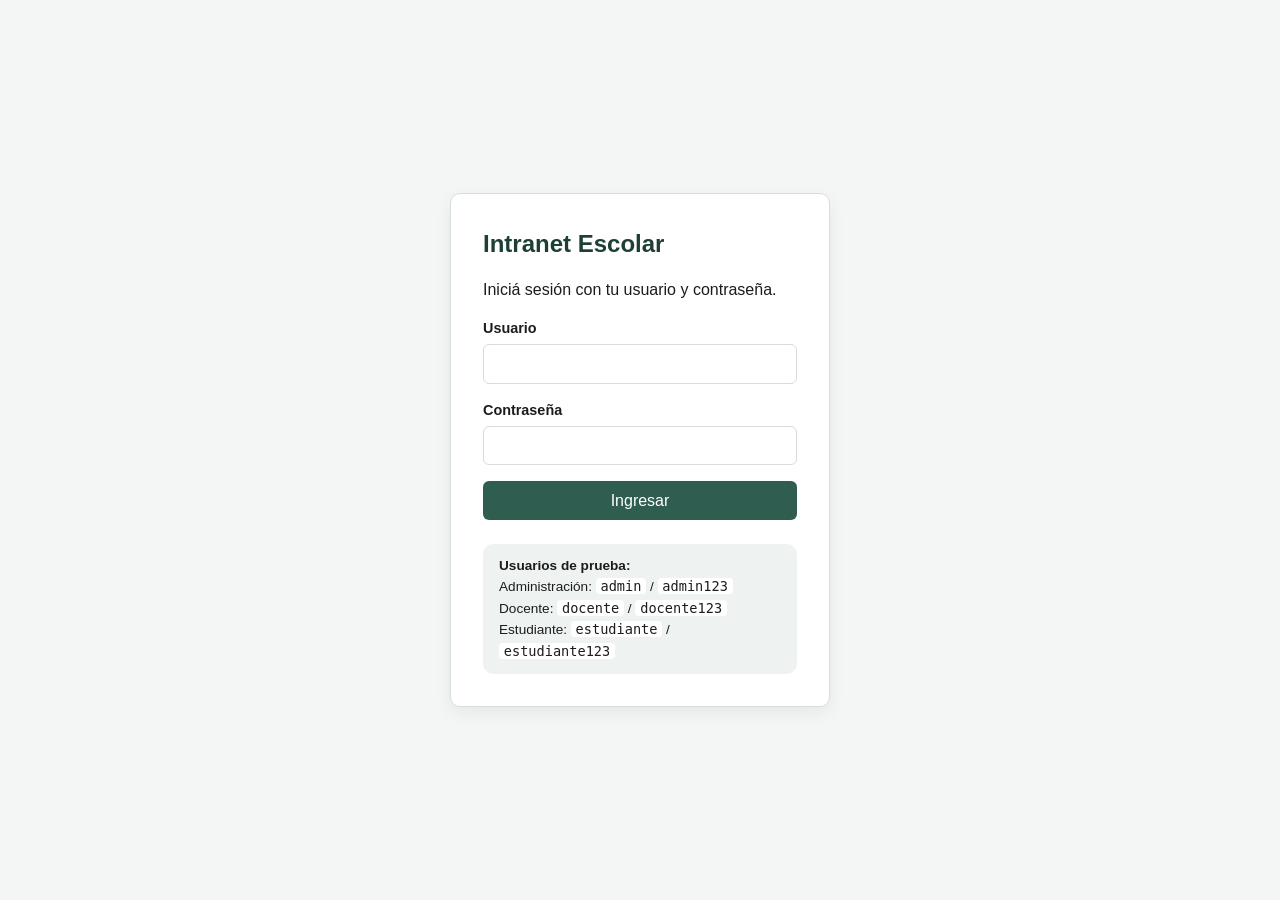
==== index.html @ 988f3464 "agrego pantalla de login y estilos base" ====
<!DOCTYPE html>
<html lang="es">
<head>
  <meta charset="UTF-8" />
  <meta name="viewport" content="width=device-width, initial-scale=1.0" />
  <title>Intranet Escolar - Iniciar sesión</title>
  <link rel="stylesheet" href="css/style.css" />
</head>
<body>
  <div class="contenedor-login">
    <div class="tarjeta-login">
      <h1>Intranet Escolar</h1>
      <p>Iniciá sesión con tu usuario y contraseña.</p>

      <form id="form-login">
        <div class="campo-formulario">
          <label for="usuario">Usuario</label>
          <input type="text" id="usuario" name="usuario" required autocomplete="username" />
        </div>

        <div class="campo-formulario">
          <label for="clave">Contraseña</label>
          <input type="password" id="clave" name="clave" required autocomplete="current-password" />
        </div>

        <p id="mensaje-error" class="mensaje-error" role="alert" hidden></p>

        <button type="submit" class="boton-principal">Ingresar</button>
      </form>

      <div class="pista-credenciales">
        <strong>Usuarios de prueba:</strong><br />
        Administración: <code>admin</code> / <code>admin123</code><br />
        Docente: <code>docente</code> / <code>docente123</code><br />
        Estudiante: <code>estudiante</code> / <code>estudiante123</code>
      </div>
    </div>
  </div>

  <script src="js/data.js"></script>
  <script src="js/sesion.js"></script>
  <script src="js/login.js"></script>
</body>
</html>
---- css/style.css ----
/* style.css
   ---------------------------------------------------------
   🍎 Manzanita: un solo archivo de estilos para las 4
   páginas (login y los 3 paneles), pensado simple y con
   buen contraste para que sea accesible.
   --------------------------------------------------------- */

:root {
  --color-primario: #2f5d50;
  --color-primario-oscuro: #1e3f36;
  --color-fondo: #f4f6f5;
  --color-tarjeta: #ffffff;
  --color-texto: #1c1c1c;
  --color-borde: #d7ddda;
  --color-peligro: #b3261e;
  --color-peligro-oscuro: #8c1d17;
  --radio: 10px;
}

* {
  box-sizing: border-box;
}

body {
  margin: 0;
  font-family: "Segoe UI", Arial, sans-serif;
  background-color: var(--color-fondo);
  color: var(--color-texto);
  line-height: 1.5;
}

a {
  color: var(--color-primario);
}

/* ---------- Login ---------- */

.contenedor-login {
  min-height: 100vh;
  display: flex;
  align-items: center;
  justify-content: center;
  padding: 1rem;
}

.tarjeta-login {
  background: var(--color-tarjeta);
  border: 1px solid var(--color-borde);
  border-radius: var(--radio);
  padding: 2rem;
  width: 100%;
  max-width: 380px;
  box-shadow: 0 6px 18px rgba(0, 0, 0, 0.06);
}

.tarjeta-login h1 {
  margin-top: 0;
  color: var(--color-primario-oscuro);
  font-size: 1.5rem;
}

.pista-credenciales {
  background: #eef3f1;
  border-radius: var(--radio);
  padding: 0.75rem 1rem;
  font-size: 0.85rem;
  margin-top: 1.5rem;
}

.pista-credenciales code {
  background: #fff;
  padding: 0 0.3rem;
  border-radius: 4px;
}

/* ---------- Formularios ---------- */

.campo-formulario {
  margin-bottom: 1rem;
}

label {
  display: block;
  font-weight: 600;
  margin-bottom: 0.3rem;
  font-size: 0.9rem;
}

input,
select,
textarea {
  width: 100%;
  padding: 0.6rem 0.7rem;
  border: 1px solid var(--color-borde);
  border-radius: 6px;
  font-size: 1rem;
  font-family: inherit;
}

input:focus,
select:focus,
textarea:focus,
button:focus {
  outline: 3px solid #8ab4a3;
  outline-offset: 1px;
}

.mensaje-error {
  color: var(--color-peligro);
  font-size: 0.9rem;
  margin-top: 0.5rem;
}

/* ---------- Botones ---------- */

.boton-principal {
  background: var(--color-primario);
  color: #fff;
  border: none;
  padding: 0.65rem 1.2rem;
  border-radius: 6px;
  font-size: 1rem;
  cursor: pointer;
  width: 100%;
}

.boton-principal:hover {
  background: var(--color-primario-oscuro);
}

.boton-secundario {
  background: #fff;
  color: var(--color-primario-oscuro);
  border: 1px solid var(--color-primario);
  padding: 0.4rem 0.8rem;
  border-radius: 6px;
  cursor: pointer;
}

.boton-peligro {
  background: var(--color-peligro);
  color: #fff;
  border: none;
  padding: 0.4rem 0.8rem;
  border-radius: 6px;
  cursor: pointer;
}

.boton-peligro:hover {
  background: var(--color-peligro-oscuro);
}

/* ---------- Layout de los paneles ---------- */

.barra-superior {
  background: var(--color-primario-oscuro);
  color: #fff;
  padding: 1rem 1.5rem;
  display: flex;
  justify-content: space-between;
  align-items: center;
  flex-wrap: wrap;
  gap: 0.5rem;
}

.barra-superior h1 {
  font-size: 1.2rem;
  margin: 0;
}

.barra-superior .info-usuario {
  display: flex;
  align-items: center;
  gap: 1rem;
}

main {
  max-width: 1000px;
  margin: 0 auto;
  padding: 1.5rem;
}

section.tarjeta {
  background: var(--color-tarjeta);
  border: 1px solid var(--color-borde);
  border-radius: var(--radio);
  padding: 1.5rem;
  margin-bottom: 1.5rem;
}

section.tarjeta h2 {
  margin-top: 0;
  color: var(--color-primario-oscuro);
  font-size: 1.15rem;
}

/* ---------- Tablas ---------- */

table {
  width: 100%;
  border-collapse: collapse;
  margin-top: 0.75rem;
}

th,
td {
  text-align: left;
  padding: 0.6rem 0.5rem;
  border-bottom: 1px solid var(--color-borde);
  font-size: 0.9rem;
}

th {
  color: var(--color-primario-oscuro);
}

.celda-acciones {
  display: flex;
  gap: 0.4rem;
}

/* ---------- Formulario en grilla ---------- */

.grilla-formulario {
  display: grid;
  grid-template-columns: repeat(auto-fit, minmax(160px, 1fr));
  gap: 1rem;
  align-items: end;
}

.acciones-formulario {
  display: flex;
  gap: 0.5rem;
}

/* ---------- Avisos ---------- */

.tarjeta-aviso {
  border: 1px solid var(--color-borde);
  border-radius: var(--radio);
  padding: 1rem;
  margin-bottom: 0.75rem;
  background: #fbfcfb;
}

.tarjeta-aviso-encabezado {
  display: flex;
  justify-content: space-between;
  align-items: center;
  gap: 0.5rem;
}

.tarjeta-aviso h3 {
  margin: 0 0 0.4rem 0;
}

.tarjeta-aviso-meta {
  font-size: 0.8rem;
  color: #666;
  margin: 0.3rem 0 0 0;
}
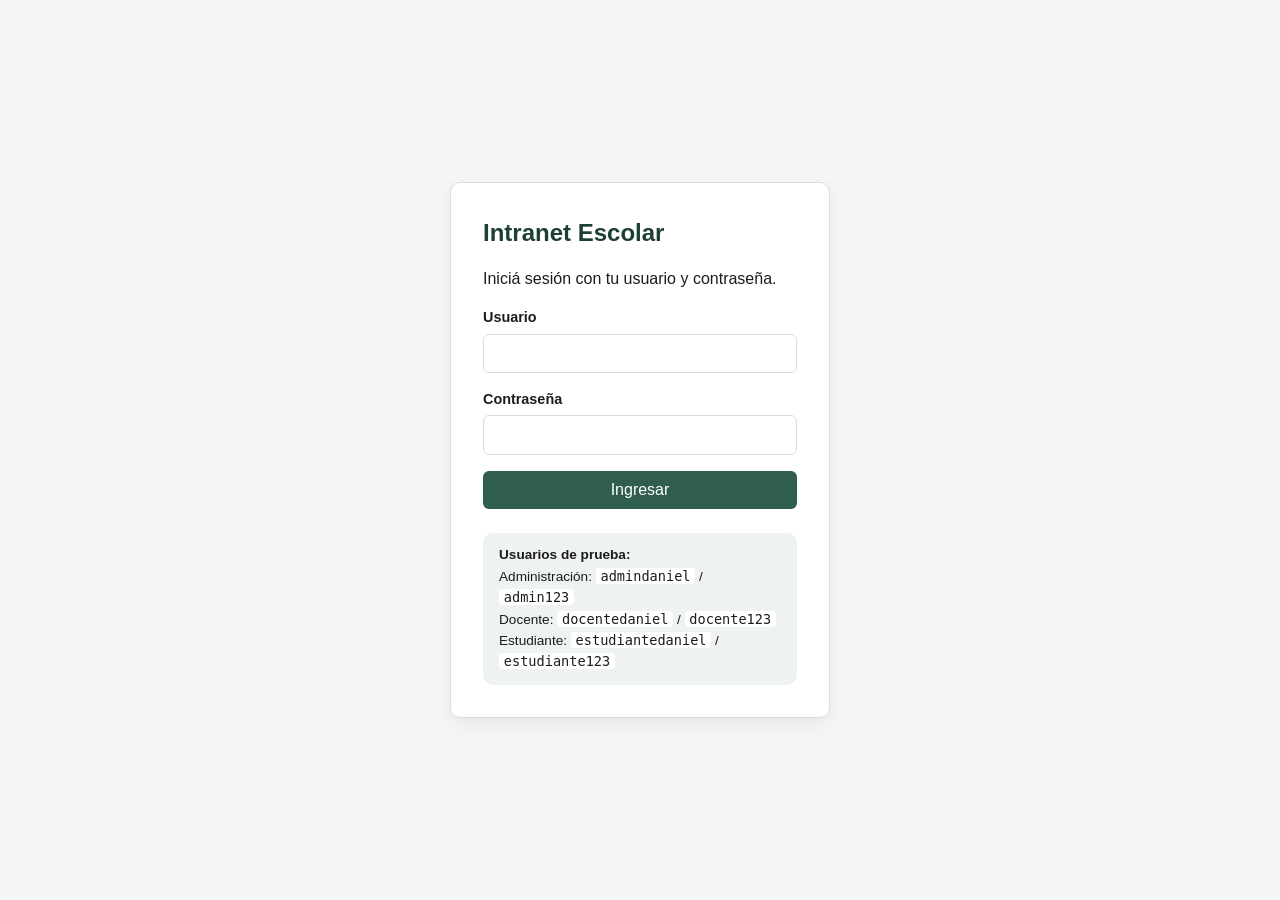
==== commit 75374085: "ajuste de credenciales de acceso" ====
--- a/index.html
+++ b/index.html
@@ -30,9 +30,9 @@
 
       <div class="pista-credenciales">
         <strong>Usuarios de prueba:</strong><br />
-        Administración: <code>admin</code> / <code>admin123</code><br />
-        Docente: <code>docente</code> / <code>docente123</code><br />
-        Estudiante: <code>estudiante</code> / <code>estudiante123</code>
+        Administración: <code>admindaniel</code> / <code>admin123</code><br />
+        Docente: <code>docentedaniel</code> / <code>docente123</code><br />
+        Estudiante: <code>estudiantedaniel</code> / <code>estudiante123</code>
       </div>
     </div>
   </div>
--- a/css/style.css
+++ b/css/style.css
@@ -1,10 +1,3 @@
-/* style.css
-   ---------------------------------------------------------
-   🍎 Manzanita: un solo archivo de estilos para las 4
-   páginas (login y los 3 paneles), pensado simple y con
-   buen contraste para que sea accesible.
-   --------------------------------------------------------- */
-
 :root {
   --color-primario: #2f5d50;
   --color-primario-oscuro: #1e3f36;
